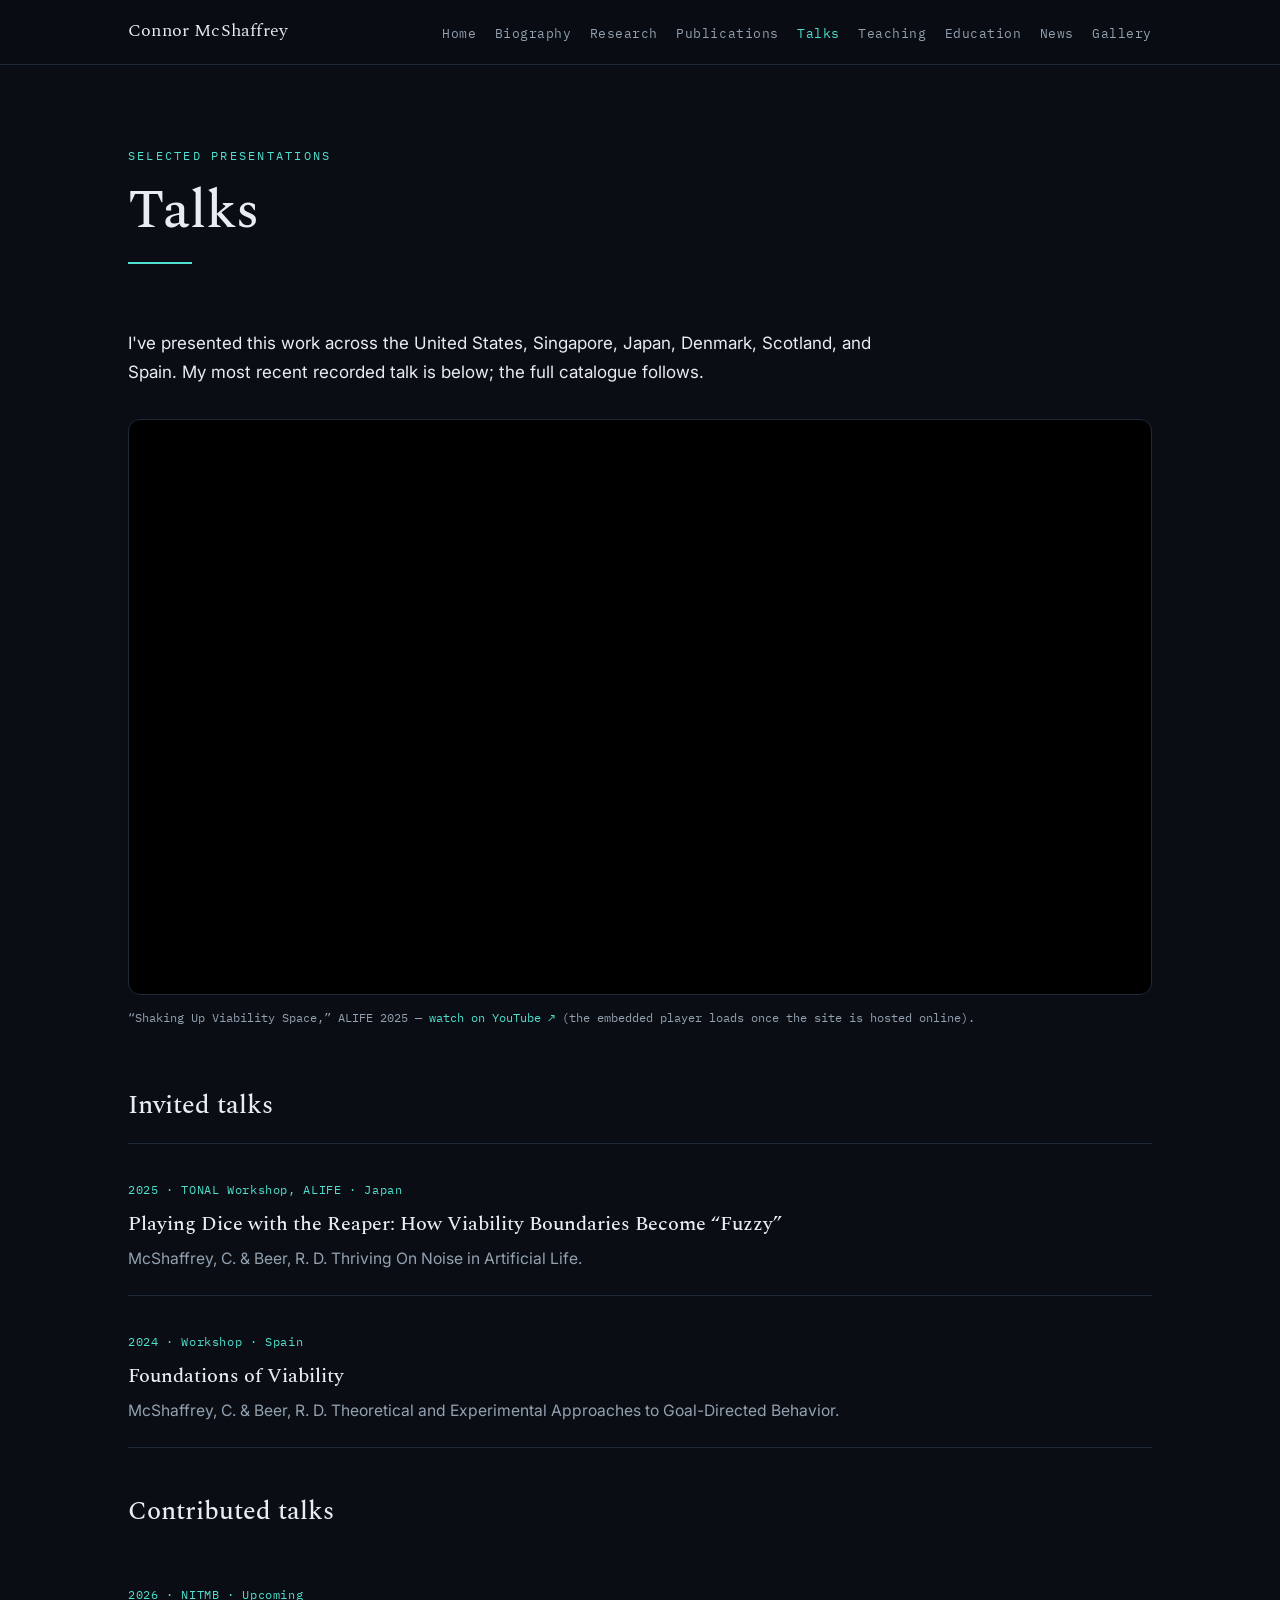
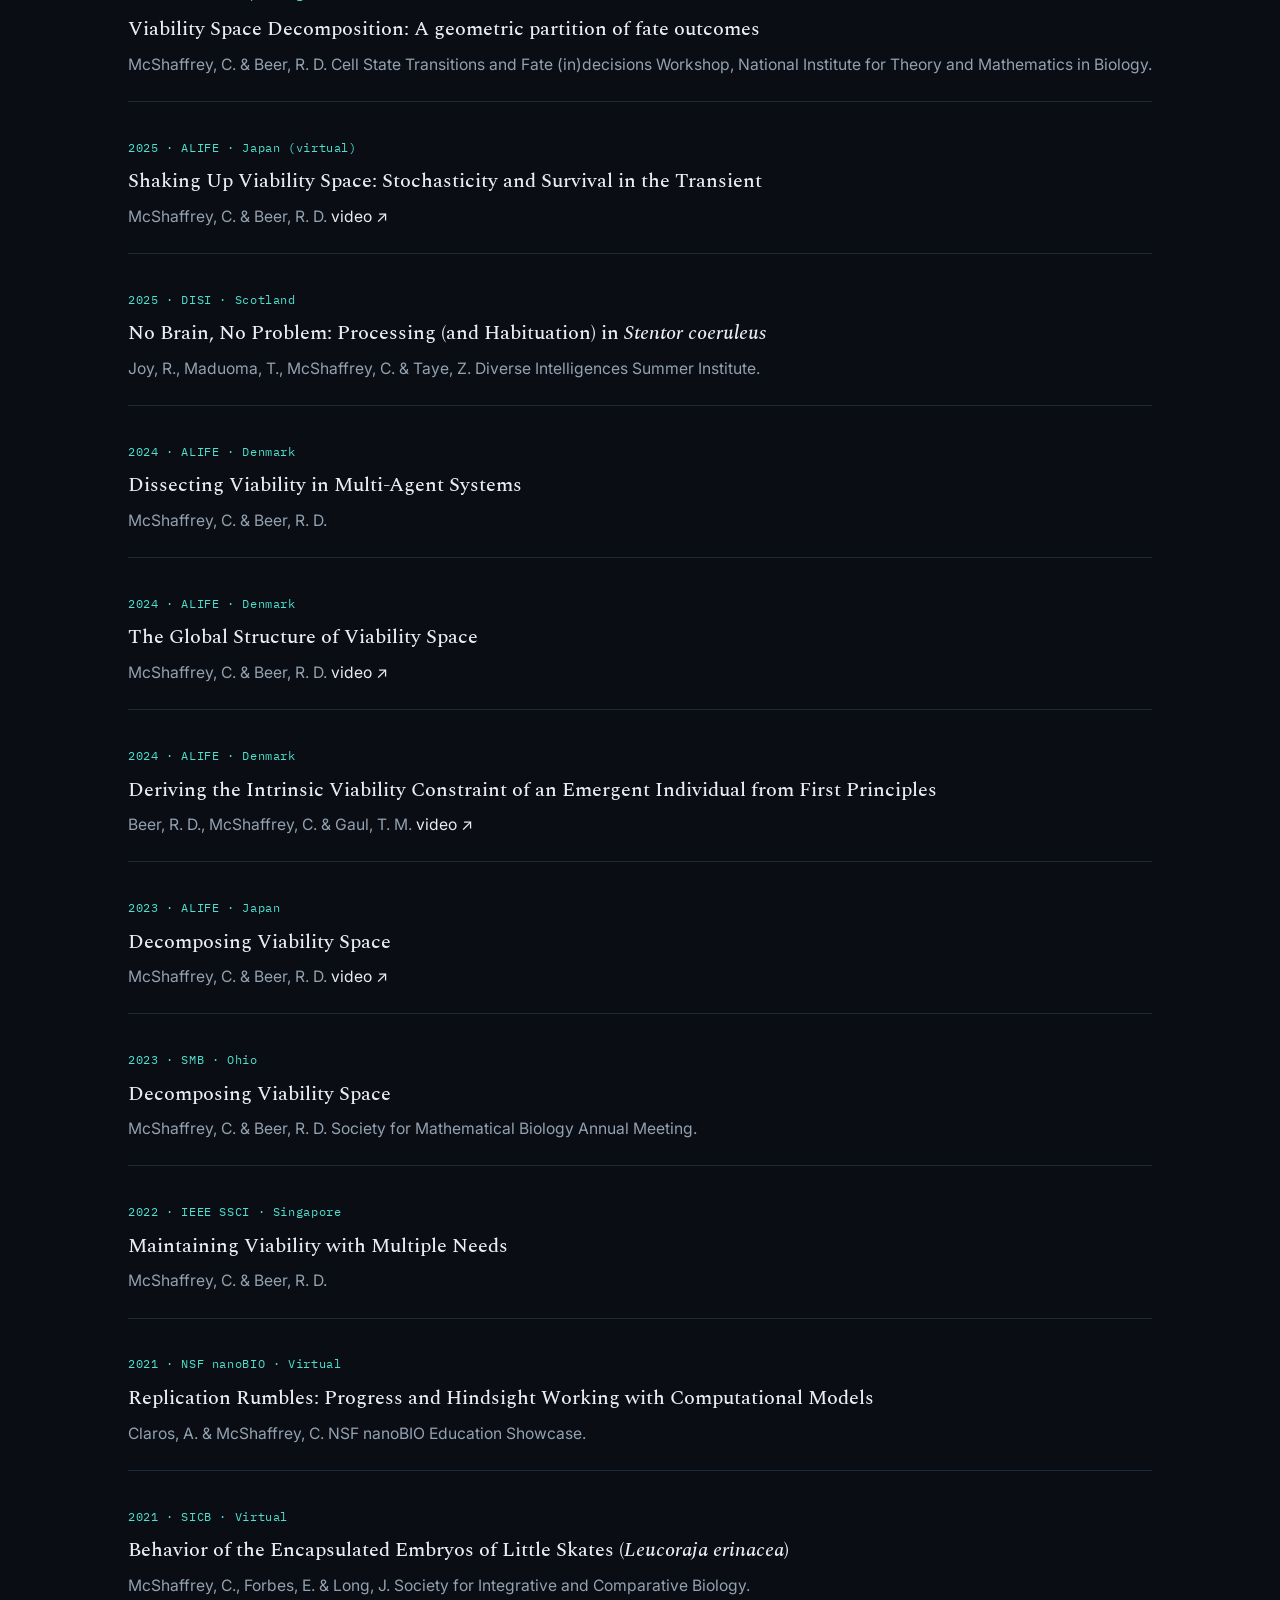
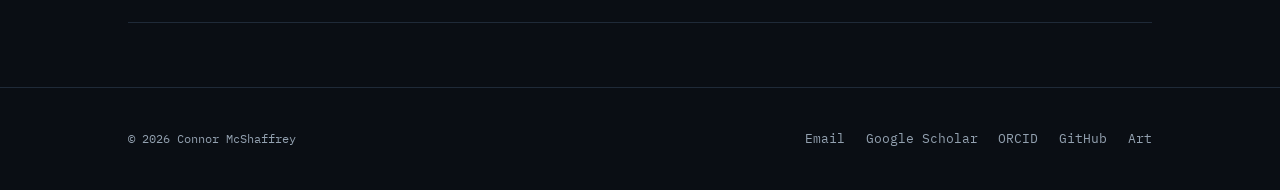
==== talks.html @ 322bd7a8 "Add files via upload" ====
<!DOCTYPE html>
<html lang="en">
<head>
  <meta charset="UTF-8">
  <meta name="viewport" content="width=device-width, initial-scale=1">
  <title>Talks — Connor McShaffrey</title>
  <meta name="description" content="Recorded and catalogued talks by Connor McShaffrey on viability, dynamical systems, and artificial life.">
  <link rel="preconnect" href="https://fonts.googleapis.com">
  <link rel="preconnect" href="https://fonts.gstatic.com" crossorigin>
  <link href="https://fonts.googleapis.com/css2?family=Spectral:wght@400;500;600&family=Inter:wght@400;500;600&family=IBM+Plex+Mono:wght@400;500&display=swap" rel="stylesheet">
  <link rel="stylesheet" href="css/styles.css">
</head>
<body>

  <nav class="site-nav">
    <div class="container">
      <a class="brand" href="index.html">Connor McShaffrey</a>
      <button class="nav-toggle" aria-expanded="false" aria-controls="menu">Menu</button>
      <ul class="nav-links" id="menu">
        <li><a href="index.html">Home</a></li>
        <li><a href="biography.html">Biography</a></li>
        <li><a href="research.html">Research</a></li>
        <li><a href="publications.html">Publications</a></li>
        <li><a href="talks.html" aria-current="page">Talks</a></li>
        <li><a href="teaching.html">Teaching</a></li>
        <li><a href="education.html">Education</a></li>
        <li><a href="news.html">News</a></li>
        <li><a href="gallery.html">Gallery</a></li>
      </ul>
    </div>
  </nav>

  <main>
    <div class="container">
      <header class="page-head">
        <p class="eyebrow fade-up">Selected presentations</p>
        <h1 class="page-title fade-up d1">Talks</h1>
        <hr class="rule fade-up d1">
      </header>

      <p class="prose" style="padding-bottom:0.5rem">
        I've presented this work across the United States, Singapore, Japan,
        Denmark, Scotland, and Spain. My most recent recorded talk is below;
        the full catalogue follows.
      </p>

      <!-- Embedded YouTube talk. To feature a different talk, change the
           video id in the src (the part after /embed/). -->
      <div class="video">
        <iframe
          src="https://www.youtube.com/embed/fgFjWNuqqWc"
          title="Shaking Up Viability Space — talk by Connor McShaffrey"
          allow="accelerometer; autoplay; clipboard-write; encrypted-media; gyroscope; picture-in-picture"
          allowfullscreen></iframe>
      </div>
      <p class="video-caption">
        “Shaking Up Viability Space,” ALIFE 2025 —
        <a href="https://www.youtube.com/watch?v=fgFjWNuqqWc">watch on YouTube&nbsp;&#8599;</a>
        (the embedded player loads once the site is hosted online).
      </p>

      <section class="section">
        <h2 class="section-head">Invited talks</h2>
        <div class="entry">
          <p class="entry-meta">2025 · TONAL Workshop, ALIFE · Japan</p>
          <h3 class="entry-title">Playing Dice with the Reaper: How Viability Boundaries Become “Fuzzy”</h3>
          <p class="entry-detail">McShaffrey, C. &amp; Beer, R. D. Thriving On Noise in Artificial Life.</p>
        </div>
        <div class="entry">
          <p class="entry-meta">2024 · Workshop · Spain</p>
          <h3 class="entry-title">Foundations of Viability</h3>
          <p class="entry-detail">McShaffrey, C. &amp; Beer, R. D. Theoretical and Experimental Approaches to Goal-Directed Behavior.</p>
        </div>

        <h2 class="section-head">Contributed talks</h2>
        <div class="entry">
          <p class="entry-meta">2026 · NITMB · Upcoming</p>
          <h3 class="entry-title">Viability Space Decomposition: A geometric partition of fate outcomes</h3>
          <p class="entry-detail">McShaffrey, C. &amp; Beer, R. D. Cell State Transitions and Fate (in)decisions Workshop, National Institute for Theory and Mathematics in Biology.</p>
        </div>
        <div class="entry">
          <p class="entry-meta">2025 · ALIFE · Japan (virtual)</p>
          <h3 class="entry-title">Shaking Up Viability Space: Stochasticity and Survival in the Transient</h3>
          <p class="entry-detail">McShaffrey, C. &amp; Beer, R. D. <a href="https://www.youtube.com/watch?v=fgFjWNuqqWc">video&nbsp;&#8599;</a></p>
        </div>
        <div class="entry">
          <p class="entry-meta">2025 · DISI · Scotland</p>
          <h3 class="entry-title">No Brain, No Problem: Processing (and Habituation) in <em>Stentor coeruleus</em></h3>
          <p class="entry-detail">Joy, R., Maduoma, T., McShaffrey, C. &amp; Taye, Z. Diverse Intelligences Summer Institute.</p>
        </div>
        <div class="entry">
          <p class="entry-meta">2024 · ALIFE · Denmark</p>
          <h3 class="entry-title">Dissecting Viability in Multi-Agent Systems</h3>
          <p class="entry-detail">McShaffrey, C. &amp; Beer, R. D.</p>
        </div>
        <div class="entry">
          <p class="entry-meta">2024 · ALIFE · Denmark</p>
          <h3 class="entry-title">The Global Structure of Viability Space</h3>
          <p class="entry-detail">McShaffrey, C. &amp; Beer, R. D. <a href="https://www.youtube.com/watch?v=koBc9KRDUy8">video&nbsp;&#8599;</a></p>
        </div>
        <div class="entry">
          <p class="entry-meta">2024 · ALIFE · Denmark</p>
          <h3 class="entry-title">Deriving the Intrinsic Viability Constraint of an Emergent Individual from First Principles</h3>
          <p class="entry-detail">Beer, R. D., McShaffrey, C. &amp; Gaul, T. M. <a href="https://www.youtube.com/watch?v=R93pRjfwsJ4">video&nbsp;&#8599;</a></p>
        </div>
        <div class="entry">
          <p class="entry-meta">2023 · ALIFE · Japan</p>
          <h3 class="entry-title">Decomposing Viability Space</h3>
          <p class="entry-detail">McShaffrey, C. &amp; Beer, R. D. <a href="https://www.youtube.com/watch?v=58f0Rxv4DMw">video&nbsp;&#8599;</a></p>
        </div>
        <div class="entry">
          <p class="entry-meta">2023 · SMB · Ohio</p>
          <h3 class="entry-title">Decomposing Viability Space</h3>
          <p class="entry-detail">McShaffrey, C. &amp; Beer, R. D. Society for Mathematical Biology Annual Meeting.</p>
        </div>
        <div class="entry">
          <p class="entry-meta">2022 · IEEE SSCI · Singapore</p>
          <h3 class="entry-title">Maintaining Viability with Multiple Needs</h3>
          <p class="entry-detail">McShaffrey, C. &amp; Beer, R. D.</p>
        </div>
        <div class="entry">
          <p class="entry-meta">2021 · NSF nanoBIO · Virtual</p>
          <h3 class="entry-title">Replication Rumbles: Progress and Hindsight Working with Computational Models</h3>
          <p class="entry-detail">Claros, A. &amp; McShaffrey, C. NSF nanoBIO Education Showcase.</p>
        </div>
        <div class="entry">
          <p class="entry-meta">2021 · SICB · Virtual</p>
          <h3 class="entry-title">Behavior of the Encapsulated Embryos of Little Skates (<em>Leucoraja erinacea</em>)</h3>
          <p class="entry-detail">McShaffrey, C., Forbes, E. &amp; Long, J. Society for Integrative and Comparative Biology.</p>
        </div>
      </section>
    </div>
  </main>

  <footer class="site-foot">
    <div class="container">
      <p class="foot-note">© 2026 Connor McShaffrey</p>
      <div class="foot-links">
        <a href="mailto:cmcshaff@iu.edu">Email</a>
        <a href="https://scholar.google.com/citations?user=AwhOpPEAAAAJ&hl=en">Google&nbsp;Scholar</a>
        <a href="https://orcid.org/0009-0006-6860-3213">ORCID</a>
        <a href="https://github.com/cmcshaff">GitHub</a>
        <a href="gallery.html">Art</a>
      </div>
    </div>
  </footer>

  <script src="js/main.js"></script>
</body>
</html>
---- css/styles.css ----
/* =====================================================================
   Connor Hovland — personal site
   One stylesheet for the whole site. Sections are labelled so you can
   jump straight to what you want to change.

   The look: a deep near-black field, one luminous teal accent ("the
   beam"), a serif for titles, a clean sans for reading, and a monospace
   for small labels (a nod to the fact that the work is computational).
   To re-theme the whole site, change the variables in :root below.
   ===================================================================== */

/* ---------- 1. Design tokens ---------------------------------------- */
:root {
  --void:      #0a0e14;   /* page background        */
  --panel:     #121823;   /* cards and raised areas */
  --line:      #1f2a38;   /* hairline borders       */
  --ink:       #e9edf2;   /* main text              */
  --ink-dim:   #93a1b0;   /* secondary text         */
  --beam:      #4fe0cf;   /* the single accent      */
  --beam-soft: rgba(79, 224, 207, 0.14);

  --font-display: "Spectral", Georgia, serif;
  --font-body:    "Inter", system-ui, sans-serif;
  --font-mono:    "IBM Plex Mono", ui-monospace, monospace;

  --measure: 68ch;        /* comfortable reading width */
  --pad:     clamp(1.25rem, 5vw, 3rem);
}

/* ---------- 2. Base ------------------------------------------------- */
* { box-sizing: border-box; }

html { scroll-behavior: smooth; }

body {
  margin: 0;
  background: var(--void);
  color: var(--ink);
  font-family: var(--font-body);
  font-size: 1.0625rem;
  line-height: 1.7;
  -webkit-font-smoothing: antialiased;
}

a { color: var(--beam); text-decoration: none; }
a:hover { text-decoration: underline; text-underline-offset: 3px; }

img { max-width: 100%; display: block; }

:focus-visible {
  outline: 2px solid var(--beam);
  outline-offset: 3px;
  border-radius: 2px;
}

/* A centered column used by every page. */
.container {
  width: 100%;
  max-width: 1120px;
  margin-inline: auto;
  padding-inline: var(--pad);
}

/* ---------- 3. Small mono label ("eyebrow") ------------------------- */
.eyebrow {
  font-family: var(--font-mono);
  font-size: 0.78rem;
  letter-spacing: 0.18em;
  text-transform: uppercase;
  color: var(--beam);
  margin: 0 0 1rem;
}

/* ---------- 4. Top navigation -------------------------------------- */
.site-nav {
  position: sticky;
  top: 0;
  z-index: 50;
  background: rgba(10, 14, 20, 0.78);
  -webkit-backdrop-filter: blur(10px);
          backdrop-filter: blur(10px);
  border-bottom: 1px solid var(--line);
}
.site-nav .container {
  display: flex;
  align-items: center;
  justify-content: space-between;
  min-height: 64px;
}
.brand {
  font-family: var(--font-display);
  font-size: 1.15rem;
  letter-spacing: 0.01em;
  color: var(--ink);
}
.brand:hover { text-decoration: none; color: var(--ink); }

.nav-links {
  list-style: none;
  display: flex;
  gap: 1.15rem;
  margin: 0;
  padding: 0;
}
.nav-links a {
  font-family: var(--font-mono);
  font-size: 0.82rem;
  letter-spacing: 0.04em;
  color: var(--ink-dim);
}
.nav-links a:hover { color: var(--ink); text-decoration: none; }
/* The current page is marked in the HTML with aria-current="page". */
.nav-links a[aria-current="page"] {
  color: var(--beam);
}

/* Hamburger button — hidden on desktop, shown on small screens. */
.nav-toggle {
  display: none;
  background: none;
  border: 1px solid var(--line);
  border-radius: 6px;
  color: var(--ink);
  font-family: var(--font-mono);
  font-size: 0.8rem;
  padding: 0.4rem 0.7rem;
  cursor: pointer;
}

/* ---------- 5. Hero (home page) ------------------------------------ */
.hero {
  position: relative;
  overflow: hidden;
  border-bottom: 1px solid var(--line);
  display: flex;
  align-items: center;
  min-height: calc(100vh - 64px);
  min-height: calc(100svh - 64px);
}
/* The phase portrait sits on the right, fading under the text on the left.
   `contain` keeps the whole portrait visible and scales it to the hero
   height, so it stays large and never gets clipped across monitor sizes. */
.hero-art {
  position: absolute;
  top: 0; right: 0; bottom: 0;
  width: min(860px, 58%);
  background: url("../assets/phase-portrait.svg") no-repeat center / contain;
  opacity: 0.7;
  -webkit-mask-image: linear-gradient(90deg, transparent 0%, #000 40%);
          mask-image: linear-gradient(90deg, transparent 0%, #000 40%);
  pointer-events: none;
}
.hero .container {
  position: relative;
  width: 100%;
  padding-block: clamp(3rem, 10vh, 6rem);
}
.hero-name {
  font-family: var(--font-display);
  font-weight: 500;
  font-size: clamp(2.6rem, 7vw, 4.6rem);
  line-height: 1.02;
  letter-spacing: -0.01em;
  margin: 0.4rem 0 0.6rem;
}
.hero-role {
  max-width: 40ch;
  color: var(--ink-dim);
  font-size: 1.1rem;
  margin: 0 0 1rem;
}
.hero-now {
  font-family: var(--font-mono);
  font-size: 0.82rem;
  letter-spacing: 0.02em;
  color: var(--ink-dim);
  margin: 0 0 2rem;
}
.hero-actions { display: flex; flex-wrap: wrap; gap: 0.9rem; }

/* ---------- 6. Buttons --------------------------------------------- */
.button {
  display: inline-block;
  font-family: var(--font-mono);
  font-size: 0.82rem;
  letter-spacing: 0.04em;
  padding: 0.7rem 1.2rem;
  border-radius: 7px;
  border: 1px solid var(--line);
  color: var(--ink);
}
.button:hover { text-decoration: none; border-color: var(--beam); color: var(--beam); }
.button--solid {
  background: var(--beam);
  color: var(--void);
  border-color: var(--beam);
}
.button--solid:hover { color: var(--void); filter: brightness(1.08); }

/* ---------- 7. Page header (interior pages) ------------------------ */
.page-head { padding-block: clamp(3rem, 9vh, 5rem) 1.5rem; }
.page-title {
  font-family: var(--font-display);
  font-weight: 500;
  font-size: clamp(2.1rem, 5.5vw, 3.4rem);
  line-height: 1.05;
  margin: 0;
}
/* A short beam under each page title. */
.rule {
  width: 64px;
  height: 2px;
  background: var(--beam);
  border: 0;
  margin: 1.4rem 0 0;
}

/* ---------- 8. Long-form prose ------------------------------------- */
.prose { max-width: var(--measure); padding-block: 1.5rem 4rem; }

/* A portrait photo that floats beside the opening prose. */
.portrait {
  float: right;
  width: clamp(180px, 34%, 280px);
  margin: 0.3rem 0 1.2rem 1.8rem;
}
.portrait img {
  width: 100%;
  aspect-ratio: 4 / 5;
  object-fit: cover;
  border: 1px solid var(--line);
  border-radius: 12px;
  background: var(--panel);
  display: block;
}
.portrait figcaption {
  margin-top: 0.6rem;
  font-family: var(--font-mono);
  font-size: 0.76rem;
  letter-spacing: 0.03em;
  color: var(--ink-dim);
  text-align: center;
}

.prose p { margin: 0 0 1.3rem; color: #d3dae2; }
.prose h2 {
  font-family: var(--font-display);
  font-weight: 500;
  font-size: 1.6rem;
  margin: 2.6rem 0 0.8rem;
}
.prose h3 {
  font-size: 1.05rem;
  letter-spacing: 0.01em;
  margin: 2rem 0 0.5rem;
}
.prose ul { padding-left: 1.2rem; }
.prose li { margin: 0.4rem 0; }

/* ---------- 9. Generic sections & cards ---------------------------- */
.section { padding-block: 1rem 4rem; }

/* A heading that introduces a list section (e.g. "Peer-reviewed"). */
.section-head {
  font-family: var(--font-display);
  font-weight: 500;
  font-size: 1.6rem;
  max-width: var(--measure);
  margin: 2.6rem 0 1rem;
}
.section-head:first-child { margin-top: 0.5rem; }

.card {
  background: var(--panel);
  border: 1px solid var(--line);
  border-radius: 12px;
  padding: 1.4rem 1.5rem;
}
.card + .card { margin-top: 1rem; }
.card:hover { border-color: rgba(79, 224, 207, 0.4); }

/* Publication / news entries share this two-line structure. */
.entry { padding: 1.4rem 0; border-bottom: 1px solid var(--line); }
.entry:first-of-type { border-top: 1px solid var(--line); }
.entry-meta {
  font-family: var(--font-mono);
  font-size: 0.78rem;
  letter-spacing: 0.05em;
  color: var(--beam);
  margin-bottom: 0.4rem;
}
.entry-title {
  font-family: var(--font-display);
  font-size: 1.25rem;
  font-weight: 500;
  margin: 0 0 0.35rem;
}
.entry-detail { color: var(--ink-dim); margin: 0; font-size: 0.98rem; }
.entry-detail a { color: var(--ink); }
.tag {
  display: inline-block;
  font-family: var(--font-mono);
  font-size: 0.7rem;
  letter-spacing: 0.06em;
  text-transform: uppercase;
  color: var(--beam);
  border: 1px solid var(--line);
  border-radius: 999px;
  padding: 0.15rem 0.6rem;
  margin-left: 0.5rem;
  vertical-align: 1px;
}

/* ---------- 10. Education timeline --------------------------------- */
.timeline { list-style: none; margin: 0; padding: 0; }
.timeline li {
  position: relative;
  padding: 0 0 2rem 1.8rem;
  border-left: 1px solid var(--line);
}
.timeline li:last-child { border-left-color: transparent; }
.timeline li::before {
  content: "";
  position: absolute;
  left: -5px; top: 6px;
  width: 9px; height: 9px;
  border-radius: 50%;
  background: var(--beam);
}
.timeline .when {
  font-family: var(--font-mono);
  font-size: 0.78rem;
  color: var(--beam);
  letter-spacing: 0.05em;
}
.timeline .what {
  font-family: var(--font-display);
  font-size: 1.2rem;
  margin: 0.2rem 0 0.2rem;
}
.timeline .where { color: var(--ink-dim); margin: 0; }

/* ---------- 11. Video embed (Talks page) --------------------------- */
.video {
  position: relative;
  aspect-ratio: 16 / 9;
  border: 1px solid var(--line);
  border-radius: 12px;
  overflow: hidden;
  background: #000;
  margin: 1.5rem 0 0.75rem;
}
.video iframe { position: absolute; inset: 0; width: 100%; height: 100%; border: 0; }
.video-caption {
  font-family: var(--font-mono);
  font-size: 0.78rem;
  color: var(--ink-dim);
  margin: 0 0 2rem;
}

/* ---------- 12. Gallery -------------------------------------------- */
/* On the science pages colour is held to a single teal. The gallery is
   where the soap-film work lets the full interference spectrum bloom. */
.gallery-grid {
  display: grid;
  grid-template-columns: repeat(auto-fill, minmax(260px, 1fr));
  gap: 1.2rem;
  padding-block: 1.5rem 4rem;
}
.art {
  border: 1px solid var(--line);
  border-radius: 12px;
  overflow: hidden;
  background: var(--panel);
}
.art figure { margin: 0; }
/* The coloured block is a placeholder. Replace each .art-frame div with
   an <img src="assets/your-photo.jpg" alt="..."> when you add real work. */
.art-frame { aspect-ratio: 4 / 3; }
.art figcaption {
  padding: 0.9rem 1.1rem 1.1rem;
}
.art-caption-title {
  font-family: var(--font-display);
  font-size: 1.05rem;
  margin: 0 0 0.15rem;
}
.art-caption-note {
  font-family: var(--font-mono);
  font-size: 0.74rem;
  letter-spacing: 0.04em;
  color: var(--ink-dim);
  margin: 0;
}

/* Four soap-film interference placeholders built from gradients. */
.film-1 { background:
  radial-gradient(120% 120% at 20% 20%, #ff5e8a 0%, transparent 45%),
  radial-gradient(120% 120% at 80% 30%, #5ea3ff 0%, transparent 50%),
  conic-gradient(from 200deg at 50% 60%, #2de0c0, #6a5cff, #ff7ad9, #ffd166, #2de0c0); }
.film-2 { background:
  radial-gradient(100% 100% at 70% 30%, #b388ff 0%, transparent 55%),
  conic-gradient(from 40deg at 40% 50%, #00e5d0, #2f6bff, #c44dff, #00e5d0); }
.film-3 { background:
  radial-gradient(120% 90% at 30% 70%, #ffd166 0%, transparent 50%),
  conic-gradient(from 280deg at 60% 40%, #19e3a5, #2f86ff, #ff5ea8, #19e3a5); }
.film-4 { background:
  radial-gradient(110% 110% at 50% 50%, #7af0ff 0%, transparent 60%),
  conic-gradient(from 120deg at 50% 50%, #6a5cff, #00d4b8, #ffe08a, #ff6fae, #6a5cff); }

/* ---------- 12. Footer --------------------------------------------- */
.site-foot {
  border-top: 1px solid var(--line);
  padding-block: 2.5rem;
  color: var(--ink-dim);
}
.site-foot .container {
  display: flex;
  flex-wrap: wrap;
  gap: 1rem 2rem;
  justify-content: space-between;
  align-items: center;
}
.foot-links { display: flex; gap: 1.3rem; flex-wrap: wrap; }
.foot-links a {
  font-family: var(--font-mono);
  font-size: 0.82rem;
  color: var(--ink-dim);
}
.foot-links a:hover { color: var(--beam); text-decoration: none; }
.foot-note { font-family: var(--font-mono); font-size: 0.78rem; margin: 0; }

/* ---------- 13. Gentle entrance animation -------------------------- */
.fade-up { opacity: 0; transform: translateY(14px); animation: fadeUp 0.7s ease forwards; }
.fade-up.d1 { animation-delay: 0.08s; }
.fade-up.d2 { animation-delay: 0.16s; }
.fade-up.d3 { animation-delay: 0.24s; }
@keyframes fadeUp { to { opacity: 1; transform: none; } }

/* ---------- 14. Responsive ----------------------------------------- */
@media (max-width: 1080px) {
  .nav-toggle { display: block; }
  .nav-links {
    position: absolute;
    top: 64px; left: 0; right: 0;
    flex-direction: column;
    gap: 0;
    background: var(--void);
    border-bottom: 1px solid var(--line);
    /* hidden until JS adds .open */
    display: none;
  }
  .nav-links.open { display: flex; }
  .nav-links li { border-top: 1px solid var(--line); }
  .nav-links a { display: block; padding: 0.9rem var(--pad); }

  .hero-art {
    width: 100%;
    background-position: center top;
    background-size: contain;
    opacity: 0.24;
    -webkit-mask-image: linear-gradient(180deg, #000 0%, transparent 78%);
            mask-image: linear-gradient(180deg, #000 0%, transparent 78%);
  }
}

/* Portrait stacks and centers on small screens. */
@media (max-width: 600px) {
  .portrait {
    float: none;
    width: 100%;
    max-width: 300px;
    margin: 0 auto 1.5rem;
  }
}

/* ---------- 15. Respect reduced-motion ----------------------------- */
@media (prefers-reduced-motion: reduce) {
  html { scroll-behavior: auto; }
  .fade-up { opacity: 1; transform: none; animation: none; }
}
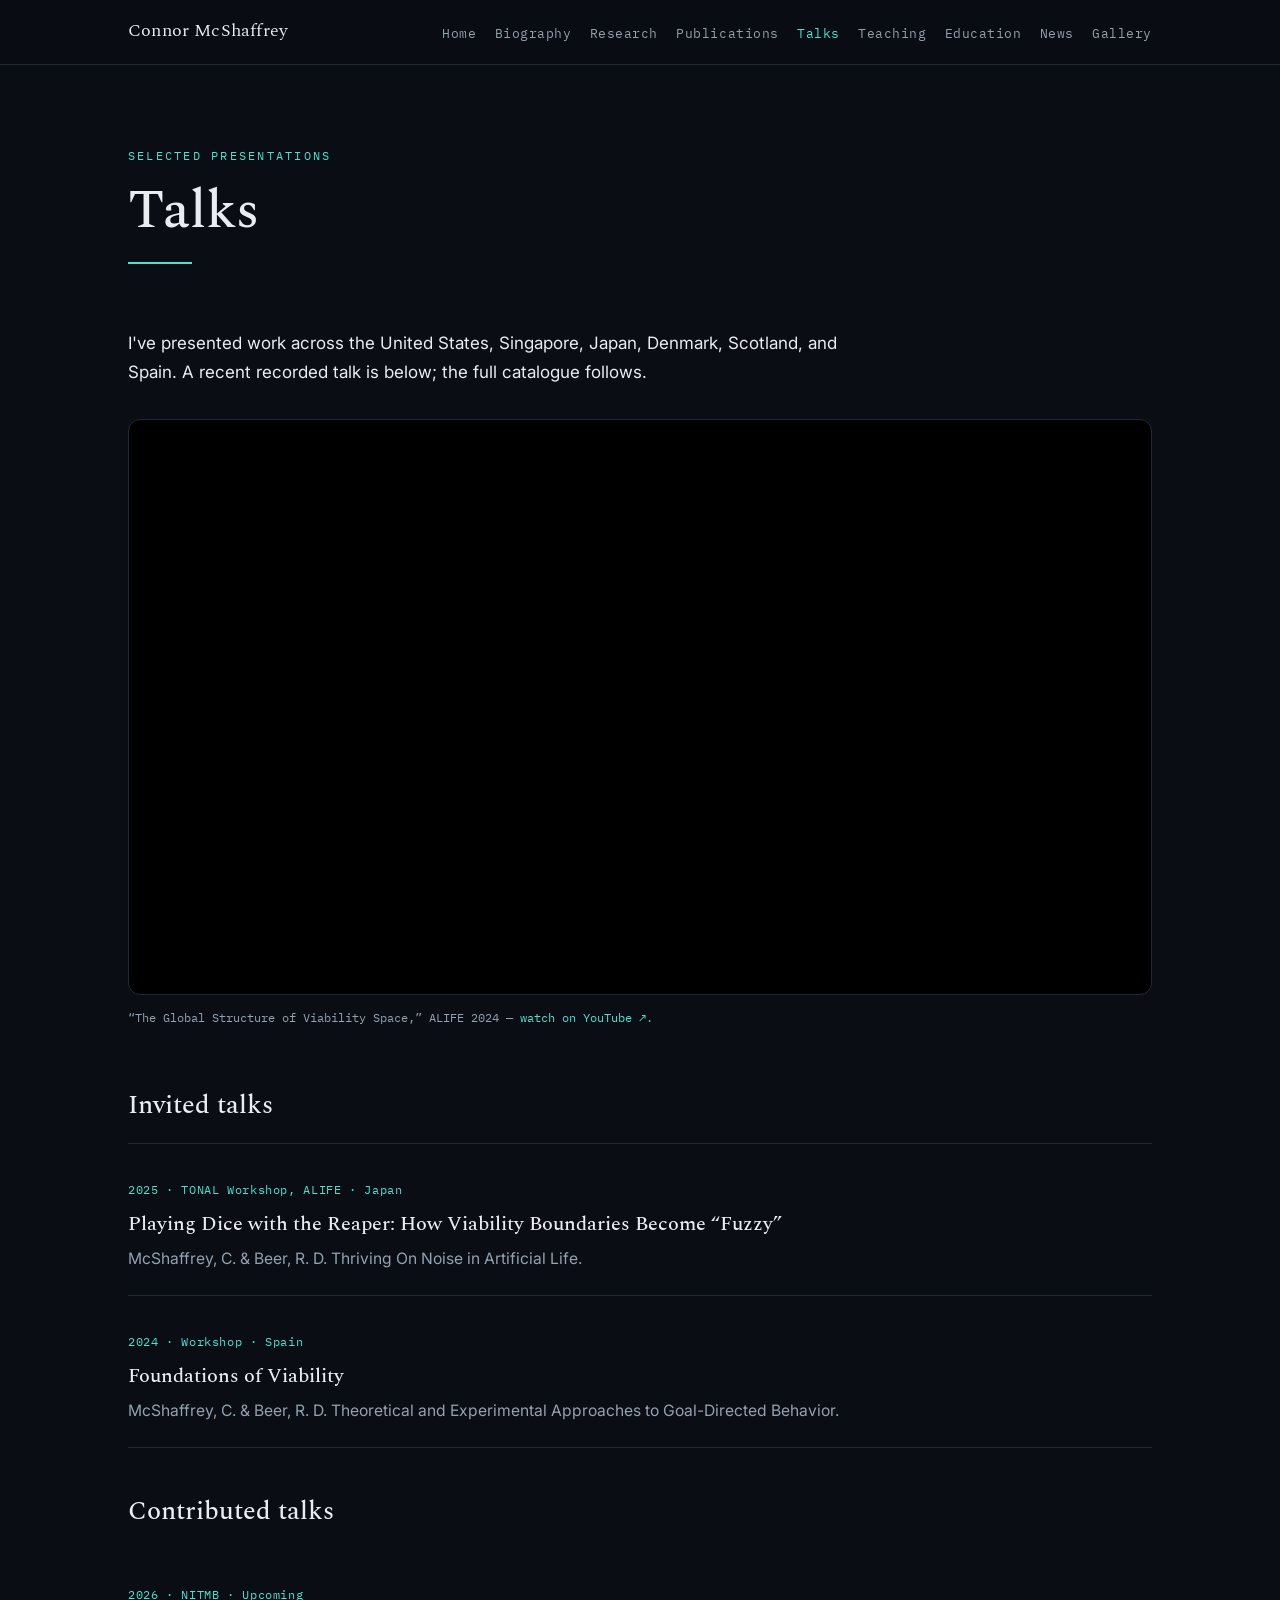
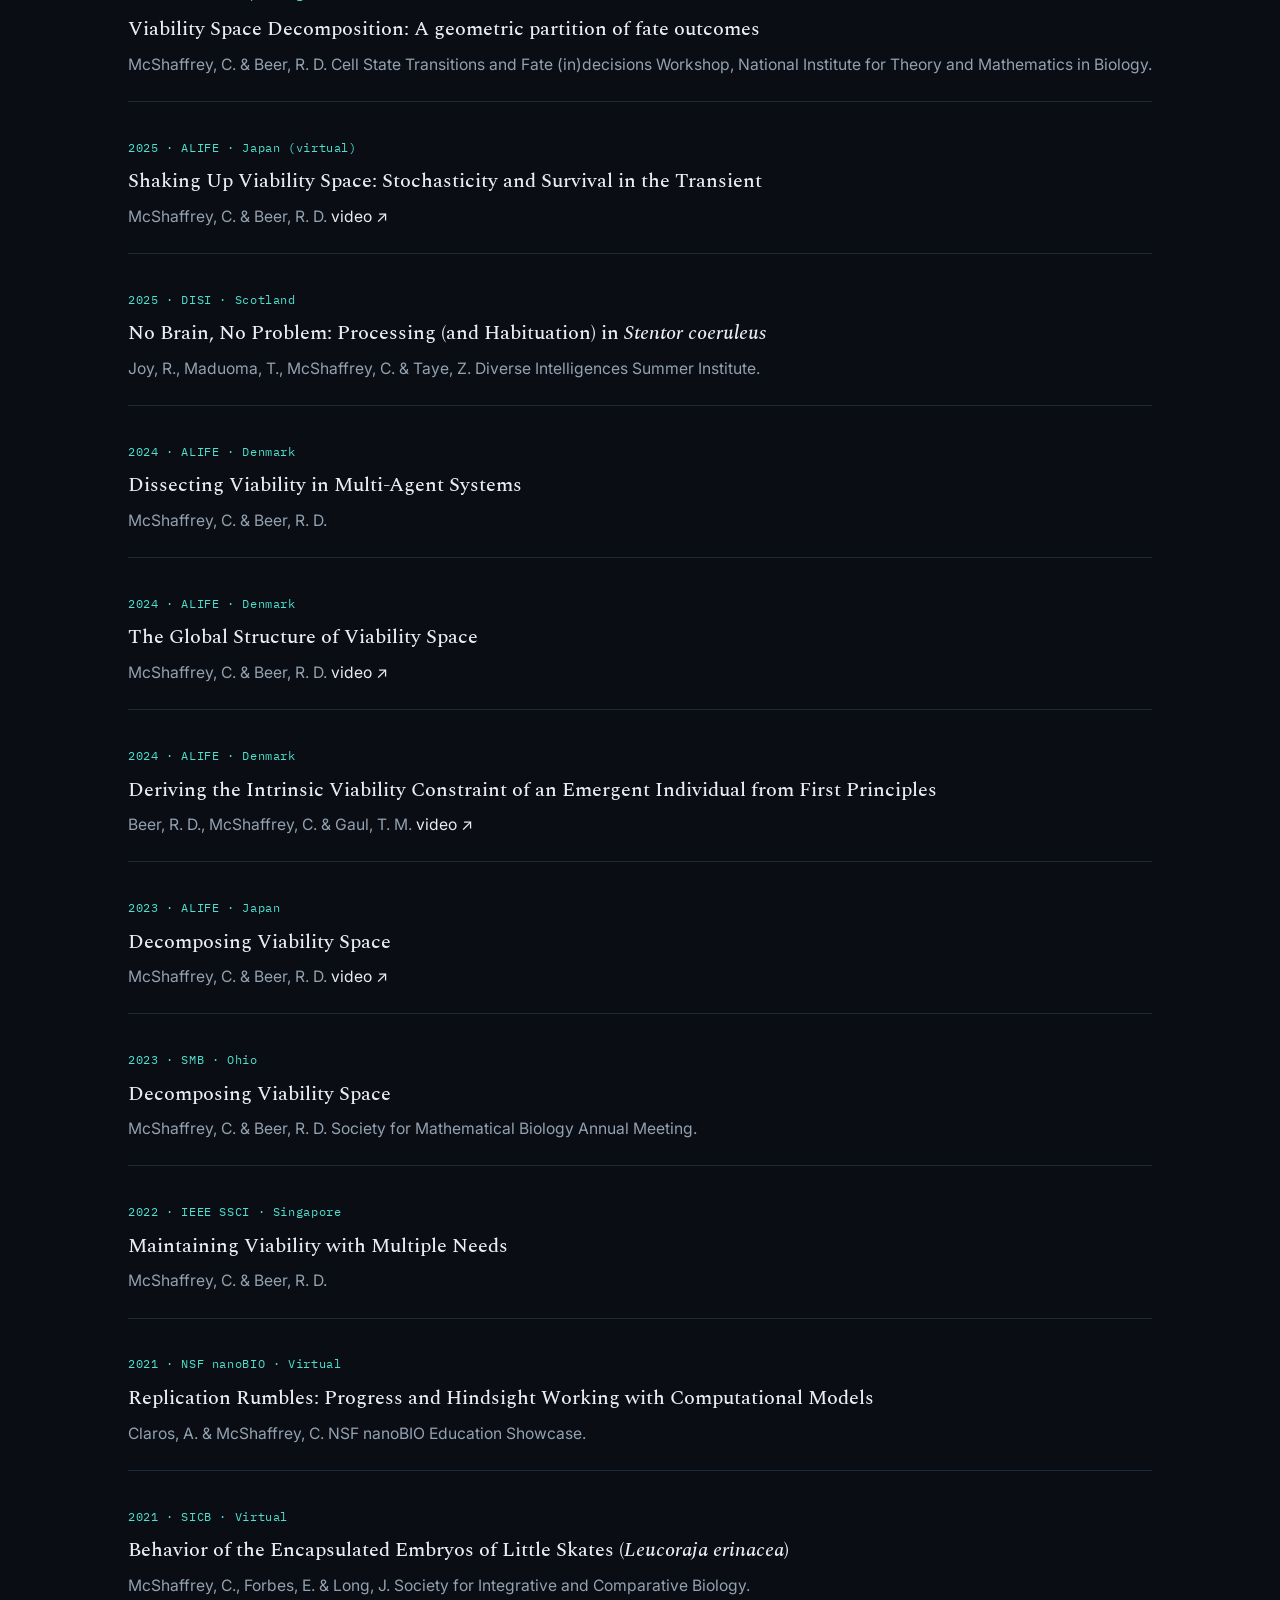
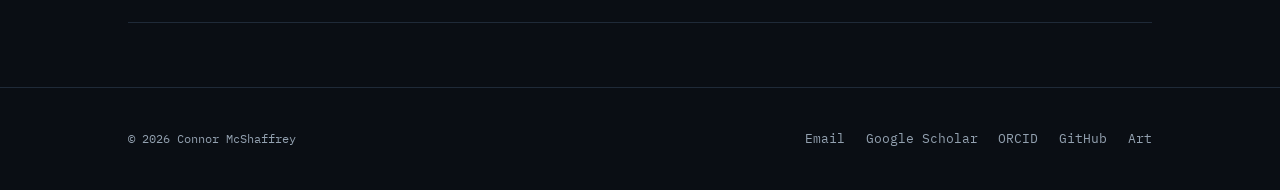
==== commit 2222a9c1: "Update talk details and video link in talks.html" ====
--- a/talks.html
+++ b/talks.html
@@ -39,8 +39,8 @@
       </header>
 
       <p class="prose" style="padding-bottom:0.5rem">
-        I've presented this work across the United States, Singapore, Japan,
-        Denmark, Scotland, and Spain. My most recent recorded talk is below;
+        I've presented work across the United States, Singapore, Japan,
+        Denmark, Scotland, and Spain. A recent recorded talk is below;
         the full catalogue follows.
       </p>
 
@@ -48,15 +48,14 @@
            video id in the src (the part after /embed/). -->
       <div class="video">
         <iframe
-          src="https://www.youtube.com/embed/fgFjWNuqqWc"
-          title="Shaking Up Viability Space — talk by Connor McShaffrey"
+          src="https://www.youtube.com/watch?v=koBc9KRDUy8"
+          title="The Global Structure of Viability Space — talk by Connor McShaffrey"
           allow="accelerometer; autoplay; clipboard-write; encrypted-media; gyroscope; picture-in-picture"
           allowfullscreen></iframe>
       </div>
       <p class="video-caption">
-        “Shaking Up Viability Space,” ALIFE 2025 —
-        <a href="https://www.youtube.com/watch?v=fgFjWNuqqWc">watch on YouTube&nbsp;&#8599;</a>
-        (the embedded player loads once the site is hosted online).
+        “The Global Structure of Viability Space,” ALIFE 2024 —
+        <a href="https://www.youtube.com/watch?v=fgFjWNuqqWc">watch on YouTube&nbsp;&#8599;</a>.
       </p>
 
       <section class="section">
